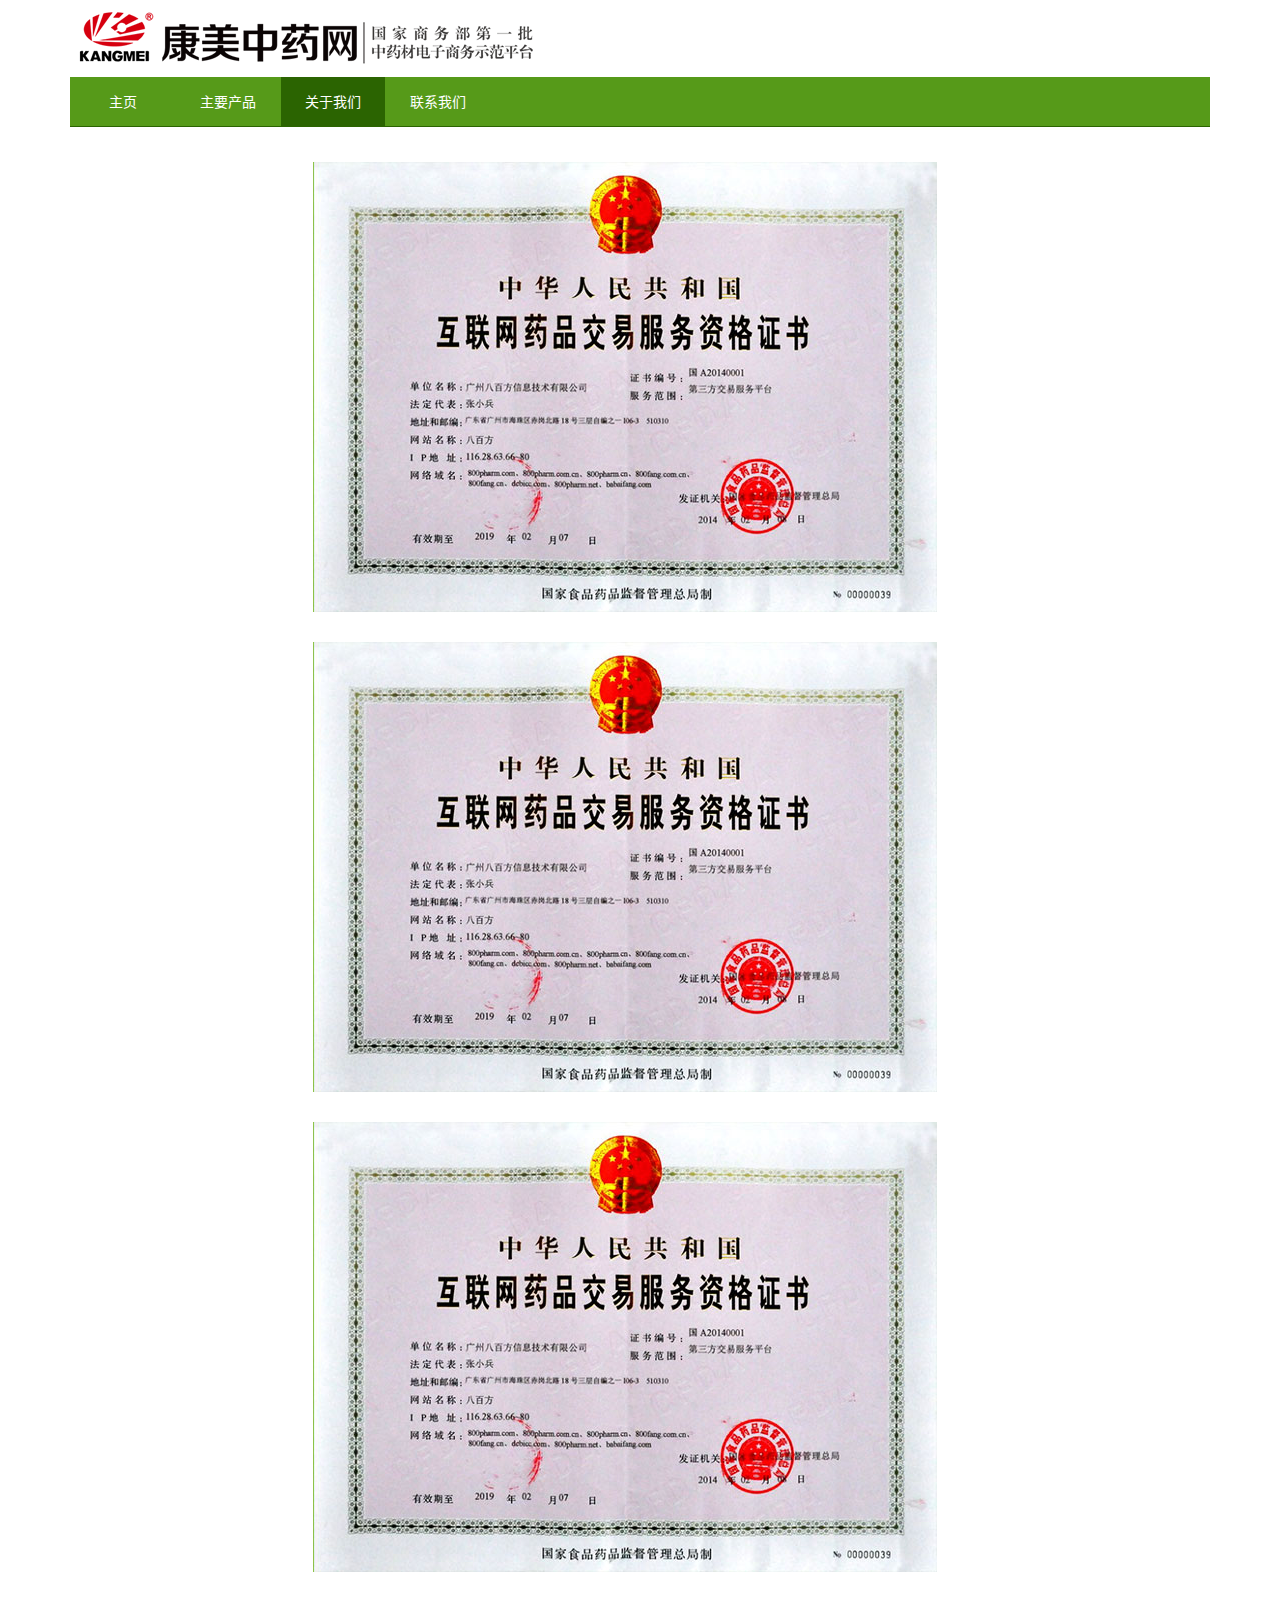
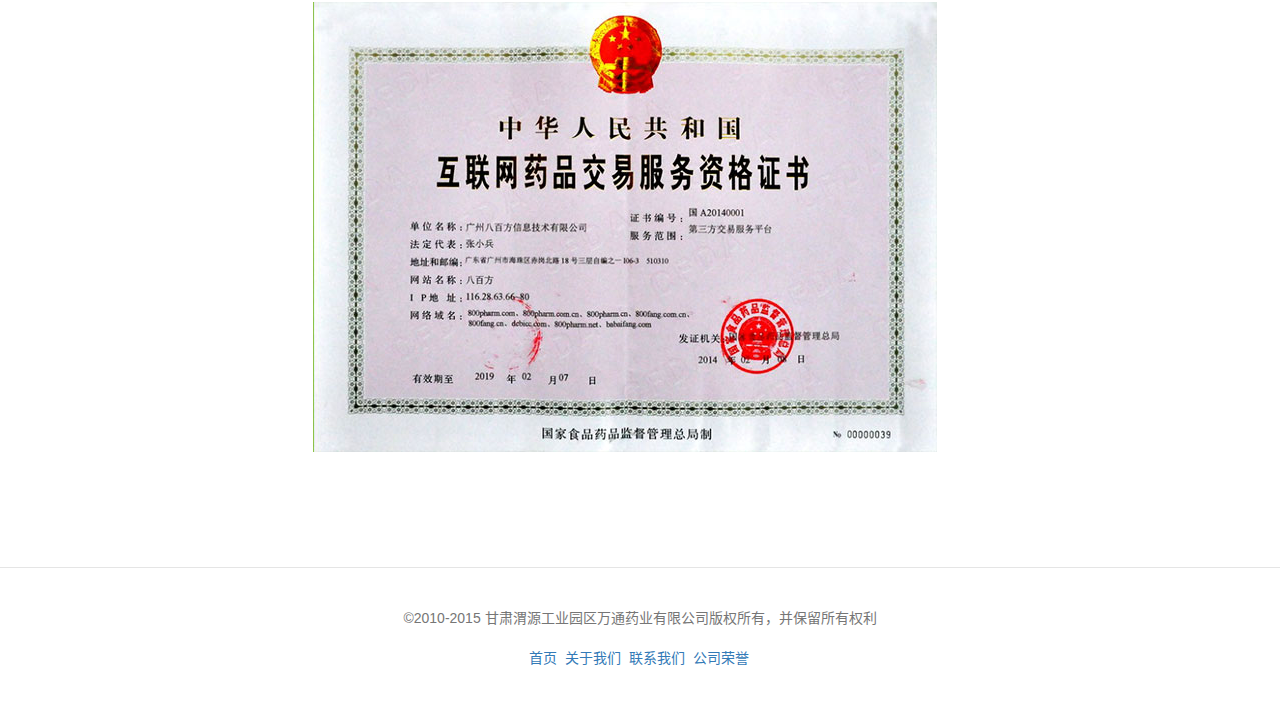
==== aboutus.html @ 331d47af "add other htmls" ====
<!DOCTYPE html>
<html lang="zh-CN">

<head>

    <meta charset="utf-8">
    <meta http-equiv="X-UA-Compatible" content="IE=edge">
    <meta name="viewport" content="width=device-width, initial-scale=1">
    <!-- 上述3个meta标签*必须*放在最前面，任何其他内容都*必须*跟随其后！ -->
    <title>关于我们</title>

    <!-- css import -->
    <link href="bootstrap/css/bootstrap.css" rel="stylesheet">
    <link href="res/css/man.css" rel="stylesheet" type="text/css">
    <link href="res/css/patch.css" rel="stylesheet">
    <link href="res/css/docs.min.css" rel="stylesheet">
    <link href="res/css/about.css" rel="stylesheet">

    <!--js import -->
    <script src="bootstrap/js/jquery.js"></script>
    <script src="bootstrap/js/bootstrap.js"></script>
    <script src="res/js/momovent.js"></script>
</head>


<body>


<div class="container">
    <img src="res/img/logo.png" />
</div>

<div class="navbar-wrapper">
    <div class="container">

        <nav class="navbar navbar-inverse navbar-static-top">
            <div  class="container">

                <div id="navbar" class="navbar-collapse collapse">
                    <ul class="nav navbar-nav">
                        <li ><a href="#" dasta-idx = '0'>主页</a></li>
                        <li ><a href="#" dasta-idx = '1'>主要产品</a></li>
                        <li class="active"><a href="#" dasta-idx = '2'>关于我们</a></li>
                        <li ><a href="#" dasta-idx = '3'>联系我们</a></li>

                    </ul>
                </div>
            </div>
        </nav>

    </div>
</div>


<div class="container">

    <div class = "imagecenter">
    <img src="res/img/aboutus.jpg" alt = "互联网药品交易服务资格证书">
    </div>
    
    
    <div class = "imagecenter">
    <img src="res/img/aboutus.jpg" alt = "互联网药品交易服务资格证书">
    </div>
    
    
    <div class = "imagecenter">
    <img src="res/img/aboutus.jpg" alt = "互联网药品交易服务资格证书">
    </div>
    
    
    <div class = "imagecenter">
    <img src="res/img/aboutus.jpg" alt = "互联网药品交易服务资格证书">
    </div>

</div>






<footer class="bs-docs-footer" role="contentinfo">
    <div class="container">
        <p>©2010-2015 甘肃渭源工业园区万通药业有限公司版权所有，并保留所有权利</p>

        <ul class="bs-docs-footer-links text-muted">
            <!--<li>MoMo medicine</li>-->
            <li>
                <a href="http://localhost:8080/medic/index.html">首页</a>
            </li>
            <li>
                <a href="http://localhost:8080/medic/aboutus.html">关于我们</a>
            </li>
            <li>
                <a href="http://localhost:8080/medic/contactus.html">联系我们</a>
            </li>
            <li>
                <a href="#">公司荣誉</a>
            </li>
        </ul>

    </div>
</footer>

</body>
</html>
---- res/css/man.css ----
.navbar-inverse
{
    background-color: #569A19;
    color:red;
}
li
{
    text-align: center;
}

.navbar
{
    height: 50px;
}

.navbar.navbar-inverse.navbar-static-top
{
    border-bottom-color: #2B6401;
}

/*公司名称css*/
.navbar-header
{
    width:10%;
    height: 50px;
}
.navbar-header h4
{
    text-align: center;
    margin:0px;
    padding-top: 15px;
    padding-bottom: 15px;
    height:100%;
    color: #FFF;
}

.nav.navbar-nav
{
    width:90%;
}

.nav.navbar-nav li
{
    width:10%;
    margin-left: 1px;
}



.navbar-inverse .navbar-nav > li > a
{
    color:#FFF;
}
nav > .active > a, .navbar-inverse .navbar-nav > .active > a:hover, .navbar-inverse .navbar-nav > .active > a:focus
{
    color: #FFF;
}

.nav.navbar-nav li.active > a
{
    color: #FFF;
    background-color: #2B6401;
}

/*navigation item state when 1: hover   2:hover and active*/
.nav.navbar-nav li > a:hover,.nav.navbar-nav li.active > a:hover
{
    color: #FFF;
    background-color: #2B6401;
}

/*a by visited   active */
.nav.navbar-nav li.active > a:visited
{
    color: #FFF;
    background-color: #2B6401;
}
/*a by visited but not active */
.nav.navbar-nav li > a:visited
{
    color: #FFF;
}

.navbar.navbar-inverse div
{
    padding-left: 0px;
}



.thumbnails
{
    margin-left: 0px;
    margin-top: 20px;
    list-style: none;
    padding: 0px;
    width: 100%;
    text-align:center;
}
.thumbnails > li
{
    float: left;
}

[class*="perc5"]
{
    display: block;
    min-height:30px;
    margin-left: 1%;
}

.perc5  p
{
    color: red;
    
}

[class*="perc5"]:first-child
{
    margin-left: 0px;
}
/*product div css*/
.btn-click
{
    border-color: transparent;
    cursor: pointer;
    /*color: #000000;*/
}

.thumbnail.btn-click:hover
{
    background-color: #e7e7e7;
}

.perc5
{
    width: 19.2%;
}



.thumbnail
{
    display: block;
    padding: 4px;
    border: 1px solid #ddd;
    line-height:20px;
    border-radius:4px;
    box-shadow:0 1px 3px rgba(0, 0, 0, 0.055);
}
---- res/css/patch.css ----
body {
  font-family: "Helvetica Neue", Helvetica, Microsoft Yahei, Hiragino Sans GB, WenQuanYi Micro Hei, sans-serif;
}

.bs-example:after {
	content: "å®žä¾‹ï¼š" !important;
}

.bs-docs-section > p, .bs-docs-section > ul, 
.bs-docs-section > ol, .bs-callout > p, 
.bs-callout > ol, .bs-callout > ul {
	font-size: 16px;
	line-height: 1.75;
	margin-bottom: 1em;
}

.bs-callout *:last-child {
	margin-bottom: 0;
}
---- res/css/docs.min.css ----
.hll{background-color:#ffc}.c{color:#999}.err{color:#A00;background-color:#FAA}.k{color:#069}.o{color:#555}.cm{color:#999}.cp{color:#099}.c1{color:#999}.cs{color:#999}.gd{background-color:#FCC;border:1px solid #C00}.ge{font-style:italic}.gr{color:red}.gh{color:#030}.gi{background-color:#CFC;border:1px solid #0C0}.go{color:#AAA}.gp{color:#009}.gu{color:#030}.gt{color:#9C6}.kc{color:#069}.kd{color:#069}.kn{color:#069}.kp{color:#069}.kr{color:#069}.kt{color:#078}.m{color:#F60}.s{color:#d44950}.na{color:#4f9fcf}.nb{color:#366}.nc{color:#0A8}.no{color:#360}.nd{color:#99F}.ni{color:#999}.ne{color:#C00}.nf{color:#C0F}.nl{color:#99F}.nn{color:#0CF}.nt{color:#2f6f9f}.nv{color:#033}.ow{color:#000}.w{color:#bbb}.mf{color:#F60}.mh{color:#F60}.mi{color:#F60}.mo{color:#F60}.sb{color:#C30}.sc{color:#C30}.sd{color:#C30;font-style:italic}.s2{color:#C30}.se{color:#C30}.sh{color:#C30}.si{color:#A00}.sx{color:#C30}.sr{color:#3AA}.s1{color:#C30}.ss{color:#FC3}.bp{color:#366}.vc{color:#033}.vg{color:#033}.vi{color:#033}.il{color:#F60}.css .nt+.nt,.css .o,.css .o+.nt{color:#999}/*!
 * Bootstrap Docs (http://getbootstrap.com)
 * Copyright 2011-2015 Twitter, Inc.
 * Licensed under the Creative Commons Attribution 3.0 Unported License. For
 * details, see https://creativecommons.org/licenses/by/3.0/.
 */body{position:relative}.table code{font-size:13px;font-weight:400}h2 code,h3 code,h4 code{background-color:inherit}.btn-outline{color:#563d7c;background-color:transparent;border-color:#563d7c}.btn-outline:active,.btn-outline:focus,.btn-outline:hover{color:#fff;background-color:#563d7c;border-color:#563d7c}.btn-outline-inverse{color:#fff;background-color:transparent;border-color:#cdbfe3}.btn-outline-inverse:active,.btn-outline-inverse:focus,.btn-outline-inverse:hover{color:#563d7c;text-shadow:none;background-color:#fff;border-color:#fff}.bs-docs-booticon{display:block;font-weight:500;color:#fff;text-align:center;cursor:default;background-color:#563d7c;border-radius:15%}.bs-docs-booticon-sm{width:30px;height:30px;font-size:20px;line-height:28px}.bs-docs-booticon-lg{width:144px;height:144px;font-size:108px;line-height:140px}.bs-docs-booticon-inverse{color:#563d7c;background-color:#fff}.bs-docs-booticon-outline{background-color:transparent;border:1px solid #cdbfe3}#skippy{display:block;padding:1em;color:#fff;background-color:#6f5499;outline:0}#skippy .skiplink-text{padding:.5em;outline:1px dotted}#content:focus{outline:0}.bs-docs-nav{margin-bottom:0;background-color:#fff;border-bottom:0}.bs-home-nav .bs-nav-b{display:none}.bs-docs-nav .navbar-brand,.bs-docs-nav .navbar-nav>li>a{font-weight:500;color:#563d7c}.bs-docs-nav .navbar-nav>.active>a,.bs-docs-nav .navbar-nav>.active>a:hover,.bs-docs-nav .navbar-nav>li>a:hover{color:#463265;background-color:#f9f9f9}.bs-docs-nav .navbar-toggle .icon-bar{background-color:#563d7c}.bs-docs-nav .navbar-header .navbar-toggle{border-color:#fff}.bs-docs-nav .navbar-header .navbar-toggle:focus,.bs-docs-nav .navbar-header .navbar-toggle:hover{background-color:#f9f9f9;border-color:#f9f9f9}.bs-docs-footer{padding-top:40px;padding-bottom:40px;margin-top:100px;color:#767676;text-align:center;border-top:1px solid #e5e5e5}.bs-docs-footer-links{padding-left:0;margin-top:20px}.bs-docs-footer-links li{display:inline;padding:0 2px}.bs-docs-footer-links li:first-child{padding-left:0}@media (min-width:768px){.bs-docs-footer p{margin-bottom:0}}.bs-docs-social{margin-bottom:20px;text-align:center}.bs-docs-social-buttons{display:inline-block;padding-left:0;margin-bottom:0;list-style:none}.bs-docs-social-buttons li{display:inline-block;padding:5px 8px;line-height:1}.bs-docs-social-buttons .twitter-follow-button{width:225px!important}.bs-docs-social-buttons .twitter-share-button{width:98px!important}.github-btn{overflow:hidden;border:0}.bs-docs-header,.bs-docs-masthead{position:relative;padding:30px 0;color:#cdbfe3;text-align:center;text-shadow:0 1px 0 rgba(0,0,0,.1);background-color:#6f5499;background-image:-webkit-gradient(linear,left top,left bottom,from(#563d7c),to(#6f5499));background-image:-webkit-linear-gradient(top,#563d7c 0,#6f5499 100%);background-image:-o-linear-gradient(top,#563d7c 0,#6f5499 100%);background-image:linear-gradient(to bottom,#563d7c 0,#6f5499 100%);filter:progid:DXImageTransform.Microsoft.gradient(startColorstr='#563d7c', endColorstr='#6F5499', GradientType=0);background-repeat:repeat-x}.bs-docs-masthead .bs-docs-booticon{margin:0 auto 30px}.bs-docs-masthead h1{font-weight:300;line-height:1;color:#fff}.bs-docs-masthead .lead{margin:0 auto 30px;font-size:20px;color:#fff}.bs-docs-masthead .version{margin-top:-15px;margin-bottom:30px;color:#9783b9}.bs-docs-masthead .btn{width:100%;padding:15px 30px;font-size:20px}@media (min-width:480px){.bs-docs-masthead .btn{width:auto}}@media (min-width:768px){.bs-docs-masthead{padding:80px 0}.bs-docs-masthead h1{font-size:60px}.bs-docs-masthead .lead{font-size:24px}}@media (min-width:992px){.bs-docs-masthead .lead{width:80%;font-size:30px}}.bs-docs-header{margin-bottom:40px;font-size:20px}.bs-docs-header h1{margin-top:0;color:#fff}.bs-docs-header p{margin-bottom:0;font-weight:300;line-height:1.4}.bs-docs-header .container{position:relative}@media (min-width:768px){.bs-docs-header{padding-top:60px;padding-bottom:60px;font-size:24px;text-align:left}.bs-docs-header h1{font-size:60px;line-height:1}}@media (min-width:992px){.bs-docs-header h1,.bs-docs-header p{margin-right:380px}}.carbonad{width:auto!important;height:auto!important;padding:20px!important;margin:30px -15px -31px!important;overflow:hidden;font-size:13px!important;line-height:16px!important;text-align:left;background:0 0!important;border:solid #866ab3!important;border-width:1px 0!important}.carbonad-img{margin:0!important}.carbonad-tag,.carbonad-text{display:block!important;float:none!important;width:auto!important;height:auto!important;margin-left:145px!important;font-family:"Helvetica Neue",Helvetica,Arial,sans-serif!important}.carbonad-text{padding-top:0!important}.carbonad-tag{color:inherit!important;text-align:left!important}.carbonad-tag a,.carbonad-text a{color:#fff!important}.carbonad #azcarbon>img{display:none}@media (min-width:480px){.carbonad{width:330px!important;margin:20px auto!important;border-width:1px!important;border-radius:4px}.bs-docs-masthead .carbonad{margin:50px auto 0!important}}@media (min-width:768px){.carbonad{margin-right:0!important;margin-left:0!important}}@media (min-width:992px){.carbonad{position:absolute;top:0;right:15px;width:330px!important;padding:15px!important;margin:0!important}.bs-docs-masthead .carbonad{position:static}}.bs-docs-featurette{padding-top:40px;padding-bottom:40px;font-size:16px;line-height:1.5;color:#555;text-align:center;background-color:#fff;border-bottom:1px solid #e5e5e5}.bs-docs-featurette+.bs-docs-footer{margin-top:0;border-top:0}.bs-docs-featurette-title{margin-bottom:5px;font-size:30px;font-weight:400;color:#333}.half-rule{width:100px;margin:40px auto}.bs-docs-featurette h3{margin-bottom:5px;font-weight:400;color:#333}.bs-docs-featurette-img{display:block;margin-bottom:20px;color:#333}.bs-docs-featurette-img:hover{color:#337ab7;text-decoration:none}.bs-docs-featurette-img img{display:block;margin-bottom:15px}@media (min-width:480px){.bs-docs-featurette .img-responsive{margin-top:30px}}@media (min-width:768px){.bs-docs-featurette{padding-top:100px;padding-bottom:100px}.bs-docs-featurette-title{font-size:40px}.bs-docs-featurette .lead{max-width:80%;margin-right:auto;margin-left:auto}.bs-docs-featurette .img-responsive{margin-top:0}}.bs-docs-featured-sites{margin-right:-1px;margin-left:-1px}.bs-docs-featured-sites .col-xs-6{padding:1px}.bs-docs-featured-sites .img-responsive{margin-top:0}@media (min-width:768px){.bs-docs-featured-sites .col-sm-3:first-child img{border-top-left-radius:4px;border-bottom-left-radius:4px}.bs-docs-featured-sites .col-sm-3:last-child img{border-top-right-radius:4px;border-bottom-right-radius:4px}}.bs-examples .thumbnail{margin-bottom:10px}.bs-examples h4{margin-bottom:5px}.bs-examples p{margin-bottom:20px}@media (max-width:480px){.bs-examples{margin-right:-10px;margin-left:-10px}.bs-examples>[class^=col-]{padding-right:10px;padding-left:10px}}.bs-docs-sidebar.affix{position:static}@media (min-width:768px){.bs-docs-sidebar{padding-left:20px}}.bs-docs-sidenav{margin-top:20px;margin-bottom:20px}.bs-docs-sidebar .nav>li>a{display:block;padding:4px 20px;font-size:13px;font-weight:500;color:#767676}.bs-docs-sidebar .nav>li>a:focus,.bs-docs-sidebar .nav>li>a:hover{padding-left:19px;color:#563d7c;text-decoration:none;background-color:transparent;border-left:1px solid #563d7c}.bs-docs-sidebar .nav>.active:focus>a,.bs-docs-sidebar .nav>.active:hover>a,.bs-docs-sidebar .nav>.active>a{padding-left:18px;font-weight:700;color:#563d7c;background-color:transparent;border-left:2px solid #563d7c}.bs-docs-sidebar .nav .nav{display:none;padding-bottom:10px}.bs-docs-sidebar .nav .nav>li>a{padding-top:1px;padding-bottom:1px;padding-left:30px;font-size:12px;font-weight:400}.bs-docs-sidebar .nav .nav>li>a:focus,.bs-docs-sidebar .nav .nav>li>a:hover{padding-left:29px}.bs-docs-sidebar .nav .nav>.active:focus>a,.bs-docs-sidebar .nav .nav>.active:hover>a,.bs-docs-sidebar .nav .nav>.active>a{padding-left:28px;font-weight:500}.back-to-top,.bs-docs-theme-toggle{display:none;padding:4px 10px;margin-top:10px;margin-left:10px;font-size:12px;font-weight:500;color:#999}.back-to-top:hover,.bs-docs-theme-toggle:hover{color:#563d7c;text-decoration:none}.bs-docs-theme-toggle{margin-top:0}@media (min-width:768px){.back-to-top,.bs-docs-theme-toggle{display:block}}@media (min-width:992px){.bs-docs-sidebar .nav>.active>ul{display:block}.bs-docs-sidebar.affix,.bs-docs-sidebar.affix-bottom{width:213px}.bs-docs-sidebar.affix{position:fixed;top:20px}.bs-docs-sidebar.affix-bottom{position:absolute}.bs-docs-sidebar.affix .bs-docs-sidenav,.bs-docs-sidebar.affix-bottom .bs-docs-sidenav{margin-top:0;margin-bottom:0}}@media (min-width:1200px){.bs-docs-sidebar.affix,.bs-docs-sidebar.affix-bottom{width:263px}}.bs-docs-section{margin-bottom:60px}.bs-docs-section:last-child{margin-bottom:0}h1[id]{padding-top:20px;margin-top:0}.bs-callout{padding:20px;margin:20px 0;border:1px solid #eee;border-left-width:5px;border-radius:3px}.bs-callout h4{margin-top:0;margin-bottom:5px}.bs-callout p:last-child{margin-bottom:0}.bs-callout code{border-radius:3px}.bs-callout+.bs-callout{margin-top:-5px}.bs-callout-danger{border-left-color:#ce4844}.bs-callout-danger h4{color:#ce4844}.bs-callout-warning{border-left-color:#aa6708}.bs-callout-warning h4{color:#aa6708}.bs-callout-info{border-left-color:#1b809e}.bs-callout-info h4{color:#1b809e}.color-swatches{margin:0 -5px;overflow:hidden}.color-swatch{float:left;width:60px;height:60px;margin:0 5px;border-radius:3px}@media (min-width:768px){.color-swatch{width:100px;height:100px}}.color-swatches .gray-darker{background-color:#222}.color-swatches .gray-dark{background-color:#333}.color-swatches .gray{background-color:#555}.color-swatches .gray-light{background-color:#999}.color-swatches .gray-lighter{background-color:#eee}.color-swatches .brand-primary{background-color:#337ab7}.color-swatches .brand-success{background-color:#5cb85c}.color-swatches .brand-warning{background-color:#f0ad4e}.color-swatches .brand-danger{background-color:#d9534f}.color-swatches .brand-info{background-color:#5bc0de}.color-swatches .bs-purple{background-color:#563d7c}.color-swatches .bs-purple-light{background-color:#c7bfd3}.color-swatches .bs-purple-lighter{background-color:#e5e1ea}.color-swatches .bs-gray{background-color:#f9f9f9}.bs-team .team-member{line-height:32px;color:#555}.bs-team .team-member:hover{color:#333;text-decoration:none}.bs-team .github-btn{float:right;width:180px;height:20px;margin-top:6px}.bs-team img{float:left;width:32px;margin-right:10px;border-radius:4px}.bs-docs-browser-bugs td p{margin-bottom:0}.bs-docs-browser-bugs th:first-child{width:18%}.show-grid{margin-bottom:15px}.show-grid [class^=col-]{padding-top:10px;padding-bottom:10px;background-color:#eee;background-color:rgba(86,61,124,.15);border:1px solid #ddd;border:1px solid rgba(86,61,124,.2)}.bs-example{position:relative;padding:45px 15px 15px;margin:0 -15px 15px;border-color:#e5e5e5 #eee #eee;border-style:solid;border-width:1px 0;-webkit-box-shadow:inset 0 3px 6px rgba(0,0,0,.05);box-shadow:inset 0 3px 6px rgba(0,0,0,.05)}.bs-example:after{position:absolute;top:15px;left:15px;font-size:12px;font-weight:700;color:#959595;text-transform:uppercase;letter-spacing:1px;content:"Example"}.bs-example-padded-bottom{padding-bottom:24px}.bs-example+.highlight,.bs-example+.zero-clipboard+.highlight{margin:-15px -15px 15px;border-width:0 0 1px;border-radius:0}@media (min-width:768px){.bs-example{margin-right:0;margin-left:0;background-color:#fff;border-color:#ddd;border-width:1px;border-radius:4px 4px 0 0;-webkit-box-shadow:none;box-shadow:none}.bs-example+.highlight,.bs-example+.zero-clipboard+.highlight{margin-top:-16px;margin-right:0;margin-left:0;border-width:1px;border-bottom-right-radius:4px;border-bottom-left-radius:4px}.bs-example-standalone{border-radius:4px}}.bs-example .container{width:auto}.bs-example>.alert:last-child,.bs-example>.form-control:last-child,.bs-example>.jumbotron:last-child,.bs-example>.list-group:last-child,.bs-example>.navbar:last-child,.bs-example>.panel:last-child,.bs-example>.progress:last-child,.bs-example>.table-responsive:last-child>.table,.bs-example>.table:last-child,.bs-example>.well:last-child,.bs-example>blockquote:last-child,.bs-example>ol:last-child,.bs-example>p:last-child,.bs-example>ul:last-child{margin-bottom:0}.bs-example>p>.close{float:none}.bs-example-type .table .type-info{color:#767676;vertical-align:middle}.bs-example-type .table td{padding:15px 0;border-color:#eee}.bs-example-type .table tr:first-child td{border-top:0}.bs-example-type h1,.bs-example-type h2,.bs-example-type h3,.bs-example-type h4,.bs-example-type h5,.bs-example-type h6{margin:0}.bs-example-bg-classes p{padding:15px}.bs-example>.img-circle,.bs-example>.img-rounded,.bs-example>.img-thumbnail{margin:5px}.bs-example>.table-responsive>.table{background-color:#fff}.bs-example>.btn,.bs-example>.btn-group{margin-top:5px;margin-bottom:5px}.bs-example>.btn-toolbar+.btn-toolbar{margin-top:10px}.bs-example-control-sizing input[type=text]+input[type=text],.bs-example-control-sizing select{margin-top:10px}.bs-example-form .input-group{margin-bottom:10px}.bs-example>textarea.form-control{resize:vertical}.bs-example>.list-group{max-width:400px}.bs-example .navbar:last-child{margin-bottom:0}.bs-navbar-bottom-example,.bs-navbar-top-example{z-index:1;padding:0;overflow:hidden}.bs-navbar-bottom-example .navbar-header,.bs-navbar-top-example .navbar-header{margin-left:0}.bs-navbar-bottom-example .navbar-fixed-bottom,.bs-navbar-top-example .navbar-fixed-top{position:relative;margin-right:0;margin-left:0}.bs-navbar-top-example{padding-bottom:45px}.bs-navbar-top-example:after{top:auto;bottom:15px}.bs-navbar-top-example .navbar-fixed-top{top:-1px}.bs-navbar-bottom-example{padding-top:45px}.bs-navbar-bottom-example .navbar-fixed-bottom{bottom:-1px}.bs-navbar-bottom-example .navbar{margin-bottom:0}@media (min-width:768px){.bs-navbar-bottom-example .navbar-fixed-bottom,.bs-navbar-top-example .navbar-fixed-top{position:absolute}}.bs-example .pagination{margin-top:10px;margin-bottom:10px}.bs-example>.pager{margin-top:0}.bs-example-modal{background-color:#f5f5f5}.bs-example-modal .modal{position:relative;top:auto;right:auto;bottom:auto;left:auto;z-index:1;display:block}.bs-example-modal .modal-dialog{left:auto;margin-right:auto;margin-left:auto}.bs-example>.dropdown>.dropdown-toggle{float:left}.bs-example>.dropdown>.dropdown-menu{position:static;display:block;margin-bottom:5px;clear:left}.bs-example-tabs .nav-tabs{margin-bottom:15px}.bs-example-tooltips{text-align:center}.bs-example-tooltips>.btn{margin-top:5px;margin-bottom:5px}.bs-example-tooltip .tooltip{position:relative;display:inline-block;margin:10px 20px;opacity:1}.bs-example-popover{padding-bottom:24px;background-color:#f9f9f9}.bs-example-popover .popover{position:relative;display:block;float:left;width:260px;margin:20px}.scrollspy-example{position:relative;height:200px;margin-top:10px;overflow:auto}.bs-example>.nav-pills-stacked-example{max-width:300px}#collapseExample .well{margin-bottom:0}.bs-events-table>tbody>tr>td:first-child,.bs-events-table>thead>tr>th:first-child{white-space:nowrap}.bs-events-table>thead>tr>th:first-child{width:150px}.js-options-table>thead>tr>th:nth-child(1),.js-options-table>thead>tr>th:nth-child(2){width:100px}.js-options-table>thead>tr>th:nth-child(3){width:50px}.highlight{padding:9px 14px;margin-bottom:14px;background-color:#f7f7f9;border:1px solid #e1e1e8;border-radius:4px}.highlight pre{padding:0;margin-top:0;margin-bottom:0;word-break:normal;white-space:nowrap;background-color:transparent;border:0}.highlight pre code{font-size:inherit;color:#333}.highlight pre code:first-child{display:inline-block;padding-right:45px}.table-responsive .highlight pre{white-space:normal}.bs-table th small,.responsive-utilities th small{display:block;font-weight:400;color:#999}.responsive-utilities tbody th{font-weight:400}.responsive-utilities td{text-align:center}.responsive-utilities td.is-visible{color:#468847;background-color:#dff0d8!important}.responsive-utilities td.is-hidden{color:#ccc;background-color:#f9f9f9!important}.responsive-utilities-test{margin-top:5px}.responsive-utilities-test .col-xs-6{margin-bottom:10px}.responsive-utilities-test span{display:block;padding:15px 10px;font-size:14px;font-weight:700;line-height:1.1;text-align:center;border-radius:4px}.hidden-on .col-xs-6 .hidden-lg,.hidden-on .col-xs-6 .hidden-md,.hidden-on .col-xs-6 .hidden-sm,.hidden-on .col-xs-6 .hidden-xs,.visible-on .col-xs-6 .hidden-lg,.visible-on .col-xs-6 .hidden-md,.visible-on .col-xs-6 .hidden-sm,.visible-on .col-xs-6 .hidden-xs{color:#999;border:1px solid #ddd}.hidden-on .col-xs-6 .visible-lg-block,.hidden-on .col-xs-6 .visible-md-block,.hidden-on .col-xs-6 .visible-sm-block,.hidden-on .col-xs-6 .visible-xs-block,.visible-on .col-xs-6 .visible-lg-block,.visible-on .col-xs-6 .visible-md-block,.visible-on .col-xs-6 .visible-sm-block,.visible-on .col-xs-6 .visible-xs-block{color:#468847;background-color:#dff0d8;border:1px solid #d6e9c6}.bs-glyphicons{margin:0 -10px 20px;overflow:hidden}.bs-glyphicons-list{padding-left:0;list-style:none}.bs-glyphicons li{float:left;width:25%;height:115px;padding:10px;font-size:10px;line-height:1.4;text-align:center;background-color:#f9f9f9;border:1px solid #fff}.bs-glyphicons .glyphicon{margin-top:5px;margin-bottom:10px;font-size:24px}.bs-glyphicons .glyphicon-class{display:block;text-align:center;word-wrap:break-word}.bs-glyphicons li:hover{color:#fff;background-color:#563d7c}@media (min-width:768px){.bs-glyphicons{margin-right:0;margin-left:0}.bs-glyphicons li{width:12.5%;font-size:12px}}.bs-customizer .toggle{float:right;margin-top:25px}.bs-customizer label{margin-top:10px;font-weight:500;color:#555}.bs-customizer h2{padding-top:30px;margin-top:0;margin-bottom:5px}.bs-customizer h3{margin-bottom:0}.bs-customizer h4{margin-top:15px;margin-bottom:0}.bs-customizer .bs-callout h4{margin-top:0;margin-bottom:5px}.bs-customizer input[type=text]{font-family:Menlo,Monaco,Consolas,"Courier New",monospace;background-color:#fafafa}.bs-customizer .help-block{margin-bottom:5px;font-size:12px}#less-section label{font-weight:400}.bs-customize-download .btn-outline{padding:20px}.bs-customizer-alert{position:fixed;top:0;right:0;left:0;z-index:1030;padding:15px 0;color:#fff;background-color:#d9534f;border-bottom:1px solid #b94441;-webkit-box-shadow:inset 0 1px 0 rgba(255,255,255,.25);box-shadow:inset 0 1px 0 rgba(255,255,255,.25)}.bs-customizer-alert .close{margin-top:-4px;font-size:24px}.bs-customizer-alert p{margin-bottom:0}.bs-customizer-alert .glyphicon{margin-right:5px}.bs-customizer-alert pre{margin:10px 0 0;color:#fff;background-color:#a83c3a;border-color:#973634;-webkit-box-shadow:inset 0 2px 4px rgba(0,0,0,.05),0 1px 0 rgba(255,255,255,.1);box-shadow:inset 0 2px 4px rgba(0,0,0,.05),0 1px 0 rgba(255,255,255,.1)}.bs-dropzone{position:relative;padding:20px;margin-bottom:20px;color:#777;text-align:center;border:2px dashed #eee;border-radius:4px}.bs-dropzone .import-header{margin-bottom:5px}.bs-dropzone .glyphicon-download-alt{font-size:40px}.bs-dropzone hr{width:100px}.bs-dropzone .lead{margin-bottom:10px;font-weight:400;color:#333}#import-manual-trigger{cursor:pointer}.bs-dropzone p:last-child{margin-bottom:0}.bs-brand-logos{display:table;width:100%;margin-bottom:15px;overflow:hidden;color:#563d7c;background-color:#f9f9f9;border-radius:4px}.bs-brand-item{padding:60px 0;text-align:center}.bs-brand-item+.bs-brand-item{border-top:1px solid #fff}.bs-brand-logos .inverse{color:#fff;background-color:#563d7c}.bs-brand-item h1,.bs-brand-item h3{margin-top:0;margin-bottom:0}.bs-brand-item .bs-docs-booticon{margin-right:auto;margin-left:auto}.bs-brand-item .glyphicon{width:30px;height:30px;margin:10px auto -10px;line-height:30px;color:#fff;border-radius:50%}.bs-brand-item .glyphicon-ok{background-color:#5cb85c}.bs-brand-item .glyphicon-remove{background-color:#d9534f}@media (min-width:768px){.bs-brand-item{display:table-cell;width:1%}.bs-brand-item+.bs-brand-item{border-top:0;border-left:1px solid #fff}.bs-brand-item h1{font-size:60px}}.zero-clipboard{position:relative;display:none}.btn-clipboard{position:absolute;top:0;right:0;z-index:10;display:block;padding:5px 8px;font-size:12px;color:#767676;cursor:pointer;background-color:#fff;border:1px solid #e1e1e8;border-radius:0 4px 0 4px}.btn-clipboard-hover{color:#fff;background-color:#563d7c;border-color:#563d7c}@media (min-width:768px){.zero-clipboard{display:block}.bs-example+.zero-clipboard .btn-clipboard{top:-16px;border-top-right-radius:0}}.anchorjs-link{color:inherit}@media (max-width:480px){.anchorjs-link{display:none}}:hover>.anchorjs-link{opacity:.75;-webkit-transition:color .16s linear;-o-transition:color .16s linear;transition:color .16s linear}.anchorjs-link:focus,:hover>.anchorjs-link:hover{text-decoration:none;opacity:1}#focusedInput{border-color:#ccc;border-color:rgba(82,168,236,.8);outline:0;outline:thin dotted\9;-webkit-box-shadow:0 0 8px rgba(82,168,236,.6);box-shadow:0 0 8px rgba(82,168,236,.6)}
---- res/css/about.css ----
@CHARSET "UTF-8";
.imagecenter
{
	margin:auto;
	width:60%;
	padding:15px;
}
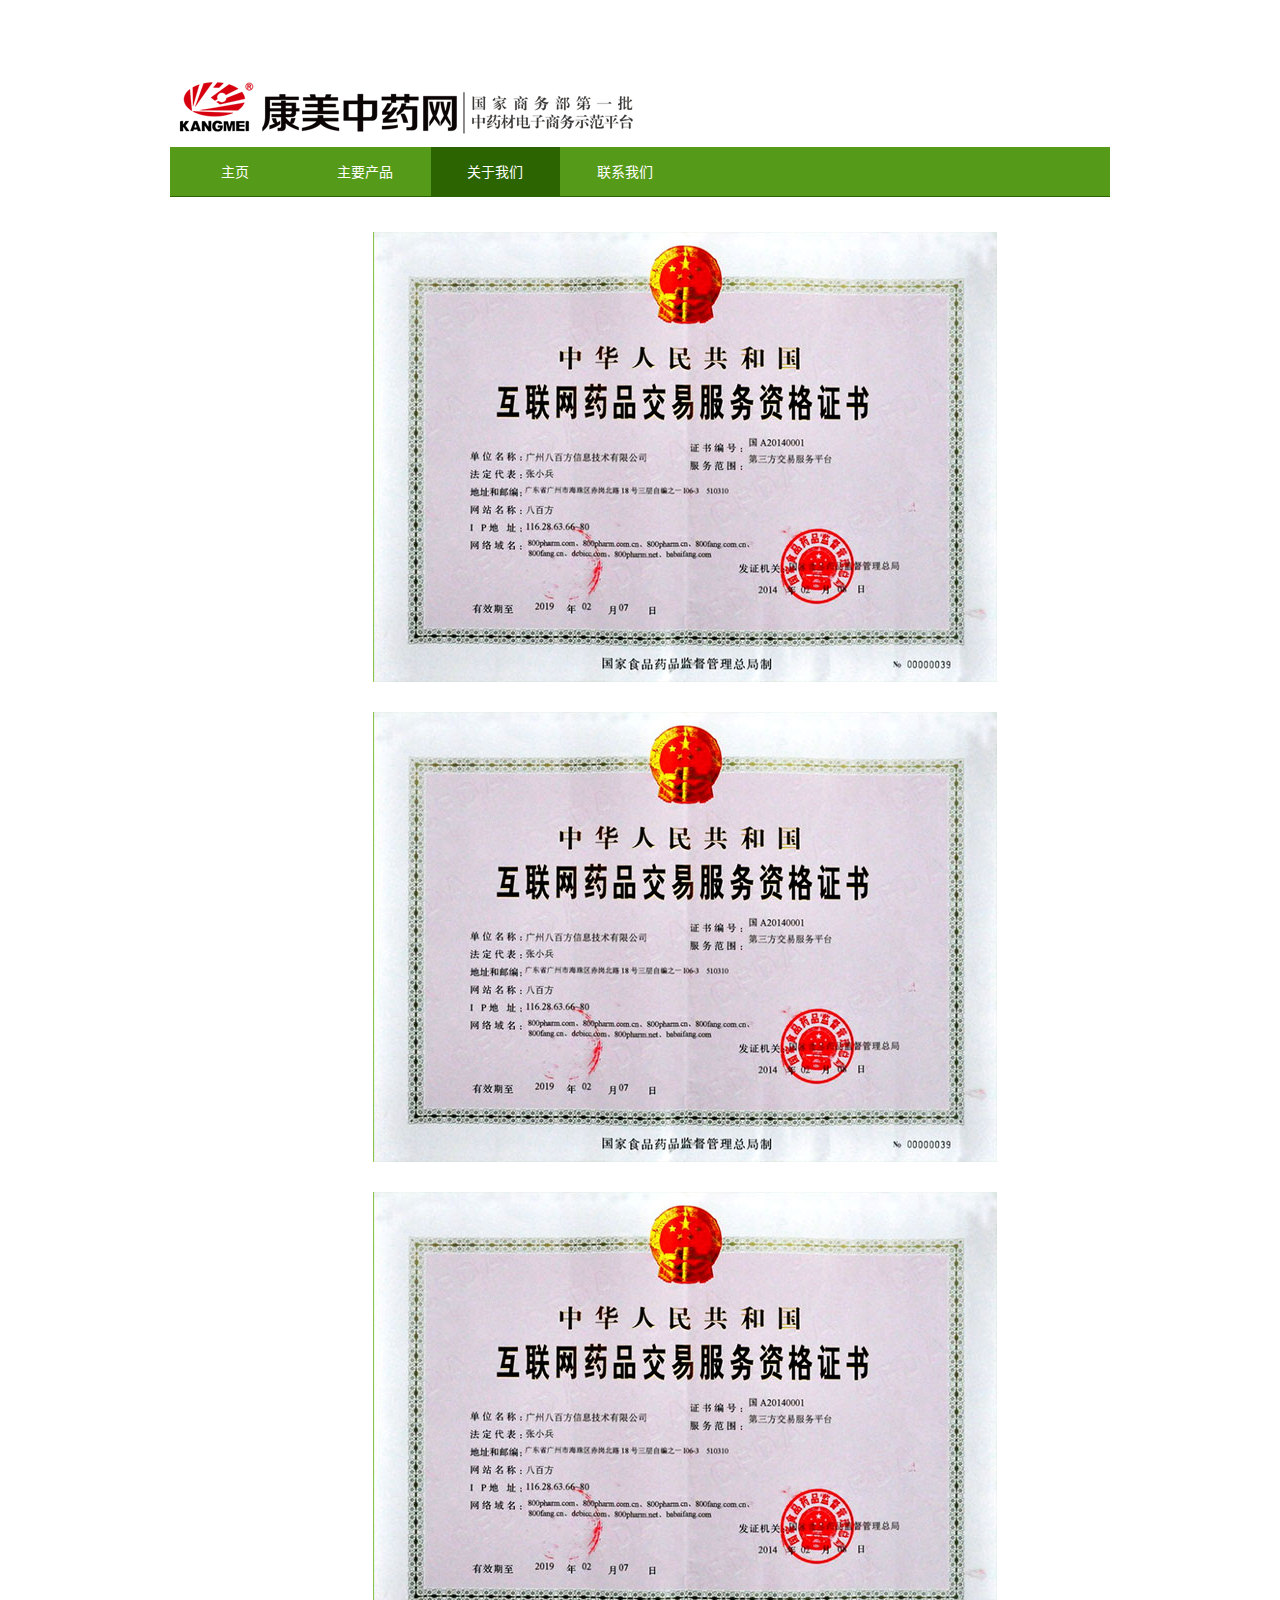
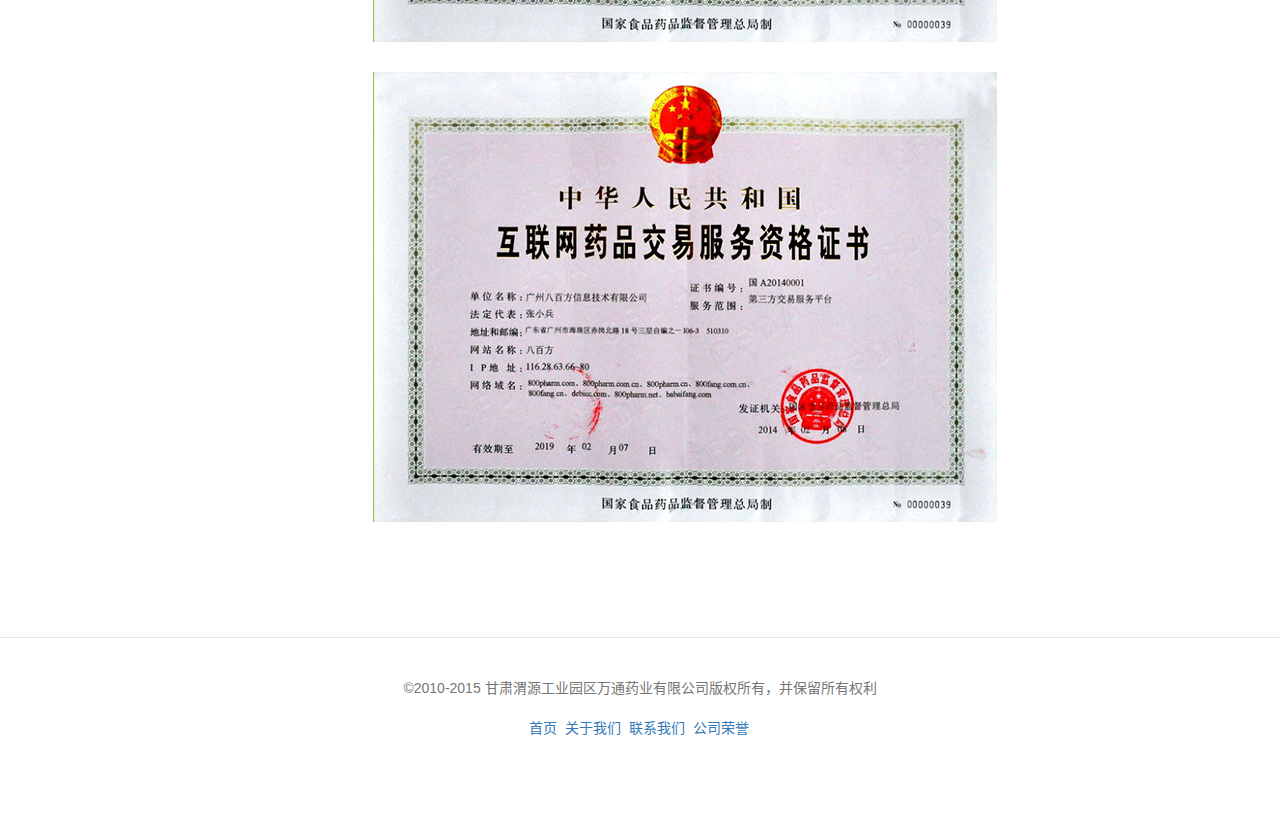
==== commit f3138a14: "add non-responsive.css" ====
--- a/aboutus.html
+++ b/aboutus.html
@@ -5,7 +5,7 @@
 
     <meta charset="utf-8">
     <meta http-equiv="X-UA-Compatible" content="IE=edge">
-    <meta name="viewport" content="width=device-width, initial-scale=1">
+    <!-- <meta name="viewport" content="width=device-width, initial-scale=1"> -->
     <!-- 上述3个meta标签*必须*放在最前面，任何其他内容都*必须*跟随其后！ -->
     <title>关于我们</title>
 
@@ -15,6 +15,7 @@
     <link href="res/css/patch.css" rel="stylesheet">
     <link href="res/css/docs.min.css" rel="stylesheet">
     <link href="res/css/about.css" rel="stylesheet">
+    <link href="res/css/non-responsive.css" rel="stylesheet" type="text/css">
 
     <!--js import -->
     <script src="bootstrap/js/jquery.js"></script>
@@ -57,18 +58,18 @@
     <div class = "imagecenter">
     <img src="res/img/aboutus.jpg" alt = "互联网药品交易服务资格证书">
     </div>
-    
-    
+
+
     <div class = "imagecenter">
     <img src="res/img/aboutus.jpg" alt = "互联网药品交易服务资格证书">
     </div>
-    
-    
+
+
     <div class = "imagecenter">
     <img src="res/img/aboutus.jpg" alt = "互联网药品交易服务资格证书">
     </div>
-    
-    
+
+
     <div class = "imagecenter">
     <img src="res/img/aboutus.jpg" alt = "互联网药品交易服务资格证书">
     </div>
@@ -104,4 +105,4 @@
 </footer>
 
 </body>
-</html>+</html>
--- a/res/css/man.css
+++ b/res/css/man.css
@@ -1,3 +1,4 @@
+
 .navbar-inverse
 {
     background-color: #569A19;
@@ -39,9 +40,11 @@
     width:90%;
 }
 
+/*导航栏 barbutton*/
 .nav.navbar-nav li
 {
-    width:10%;
+    width:15%;
+    height: 50px;
     margin-left: 1px;
 }
 
@@ -112,7 +115,7 @@
 .perc5  p
 {
     color: red;
-    
+
 }
 
 [class*="perc5"]:first-child
@@ -147,4 +150,4 @@
     line-height:20px;
     border-radius:4px;
     box-shadow:0 1px 3px rgba(0, 0, 0, 0.055);
-}+}
--- a/res/css/non-responsive.css
+++ b/res/css/non-responsive.css
@@ -0,0 +1,262 @@
+/* Template-specific stuff
+ *
+ * Customizations just for the template; these are not necessary for anything
+ * with disabling the responsiveness.
+ */
+
+/* Account for fixed navbar */
+body {
+  padding-top: 70px;
+  padding-bottom: 30px;
+}
+
+body,
+.navbar-fixed-top,
+.navbar-fixed-bottom {
+  min-width: 970px;
+}
+
+/* Don't let the lead text change font-size. */
+.lead {
+  font-size: 16px;
+}
+
+/* Finesse the page header spacing */
+.page-header {
+  margin-bottom: 30px;
+}
+.page-header .lead {
+  margin-bottom: 10px;
+}
+
+
+/* Non-responsive overrides
+ *
+ * Utilize the following CSS to disable the responsive-ness of the container,
+ * grid system, and navbar.
+ */
+
+/* Reset the container */
+.container {
+  width: 970px;
+  max-width: none !important;
+}
+
+/* Demonstrate the grids */
+.col-xs-4 {
+  padding-top: 15px;
+  padding-bottom: 15px;
+  background-color: #eee;
+  background-color: rgba(86,61,124,.15);
+  border: 1px solid #ddd;
+  border: 1px solid rgba(86,61,124,.2);
+}
+
+.container .navbar-header,
+.container .navbar-collapse {
+  margin-right: 0;
+  margin-left: 0;
+}
+
+/* Always float the navbar header */
+.navbar-header {
+  float: left;
+}
+
+/* Undo the collapsing navbar */
+.navbar-collapse {
+  display: block !important;
+  height: auto !important;
+  padding-bottom: 0;
+  overflow: visible !important;
+  visibility: visible !important;
+}
+
+.navbar-toggle {
+  display: none;
+}
+.navbar-collapse {
+  border-top: 0;
+}
+
+.navbar-brand {
+  margin-left: -15px;
+}
+
+/* Always apply the floated nav */
+.navbar-nav {
+  float: left;
+  margin: 0;
+}
+.navbar-nav > li {
+  float: left;
+}
+.navbar-nav > li > a {
+  padding: 15px;
+}
+
+/* Redeclare since we override the float above */
+.navbar-nav.navbar-right {
+  float: right;
+}
+
+/* Undo custom dropdowns */
+.navbar .navbar-nav .open .dropdown-menu {
+  position: absolute;
+  float: left;
+  background-color: #fff;
+  border: 1px solid #ccc;
+  border: 1px solid rgba(0, 0, 0, .15);
+  border-width: 0 1px 1px;
+  border-radius: 0 0 4px 4px;
+  -webkit-box-shadow: 0 6px 12px rgba(0, 0, 0, .175);
+          box-shadow: 0 6px 12px rgba(0, 0, 0, .175);
+}
+.navbar-default .navbar-nav .open .dropdown-menu > li > a {
+  color: #333;
+}
+.navbar .navbar-nav .open .dropdown-menu > li > a:hover,
+.navbar .navbar-nav .open .dropdown-menu > li > a:focus,
+.navbar .navbar-nav .open .dropdown-menu > .active > a,
+.navbar .navbar-nav .open .dropdown-menu > .active > a:hover,
+.navbar .navbar-nav .open .dropdown-menu > .active > a:focus {
+  color: #fff !important;
+  background-color: #428bca !important;
+}
+.navbar .navbar-nav .open .dropdown-menu > .disabled > a,
+.navbar .navbar-nav .open .dropdown-menu > .disabled > a:hover,
+.navbar .navbar-nav .open .dropdown-menu > .disabled > a:focus {
+  color: #999 !important;
+  background-color: transparent !important;
+}
+
+/* Undo form expansion */
+.navbar-form {
+  float: left;
+  width: auto;
+  padding-top: 0;
+  padding-bottom: 0;
+  margin-right: 0;
+  margin-left: 0;
+  border: 0;
+  -webkit-box-shadow: none;
+          box-shadow: none;
+}
+
+/* Copy-pasted from forms.less since we mixin the .form-inline styles. */
+.navbar-form .form-group {
+  display: inline-block;
+  margin-bottom: 0;
+  vertical-align: middle;
+}
+
+.navbar-form .form-control {
+  display: inline-block;
+  width: auto;
+  vertical-align: middle;
+}
+
+.navbar-form .form-control-static {
+  display: inline-block;
+}
+
+.navbar-form .input-group {
+  display: inline-table;
+  vertical-align: middle;
+}
+
+.navbar-form .input-group .input-group-addon,
+.navbar-form .input-group .input-group-btn,
+.navbar-form .input-group .form-control {
+  width: auto;
+}
+
+.navbar-form .input-group > .form-control {
+  width: 100%;
+}
+
+.navbar-form .control-label {
+  margin-bottom: 0;
+  vertical-align: middle;
+}
+
+.navbar-form .radio,
+.navbar-form .checkbox {
+  display: inline-block;
+  margin-top: 0;
+  margin-bottom: 0;
+  vertical-align: middle;
+}
+
+.navbar-form .radio label,
+.navbar-form .checkbox label {
+  padding-left: 0;
+}
+
+.navbar-form .radio input[type="radio"],
+.navbar-form .checkbox input[type="checkbox"] {
+  position: relative;
+  margin-left: 0;
+}
+
+.navbar-form .has-feedback .form-control-feedback {
+  top: 0;
+}
+
+/* Undo inline form compaction on small screens */
+.form-inline .form-group {
+  display: inline-block;
+  margin-bottom: 0;
+  vertical-align: middle;
+}
+
+.form-inline .form-control {
+  display: inline-block;
+  width: auto;
+  vertical-align: middle;
+}
+
+.form-inline .form-control-static {
+  display: inline-block;
+}
+
+.form-inline .input-group {
+  display: inline-table;
+  vertical-align: middle;
+}
+.form-inline .input-group .input-group-addon,
+.form-inline .input-group .input-group-btn,
+.form-inline .input-group .form-control {
+  width: auto;
+}
+
+.form-inline .input-group > .form-control {
+  width: 100%;
+}
+
+.form-inline .control-label {
+  margin-bottom: 0;
+  vertical-align: middle;
+}
+
+.form-inline .radio,
+.form-inline .checkbox {
+  display: inline-block;
+  margin-top: 0;
+  margin-bottom: 0;
+  vertical-align: middle;
+}
+.form-inline .radio label,
+.form-inline .checkbox label {
+  padding-left: 0;
+}
+
+.form-inline .radio input[type="radio"],
+.form-inline .checkbox input[type="checkbox"] {
+  position: relative;
+  margin-left: 0;
+}
+
+.form-inline .has-feedback .form-control-feedback {
+  top: 0;
+}
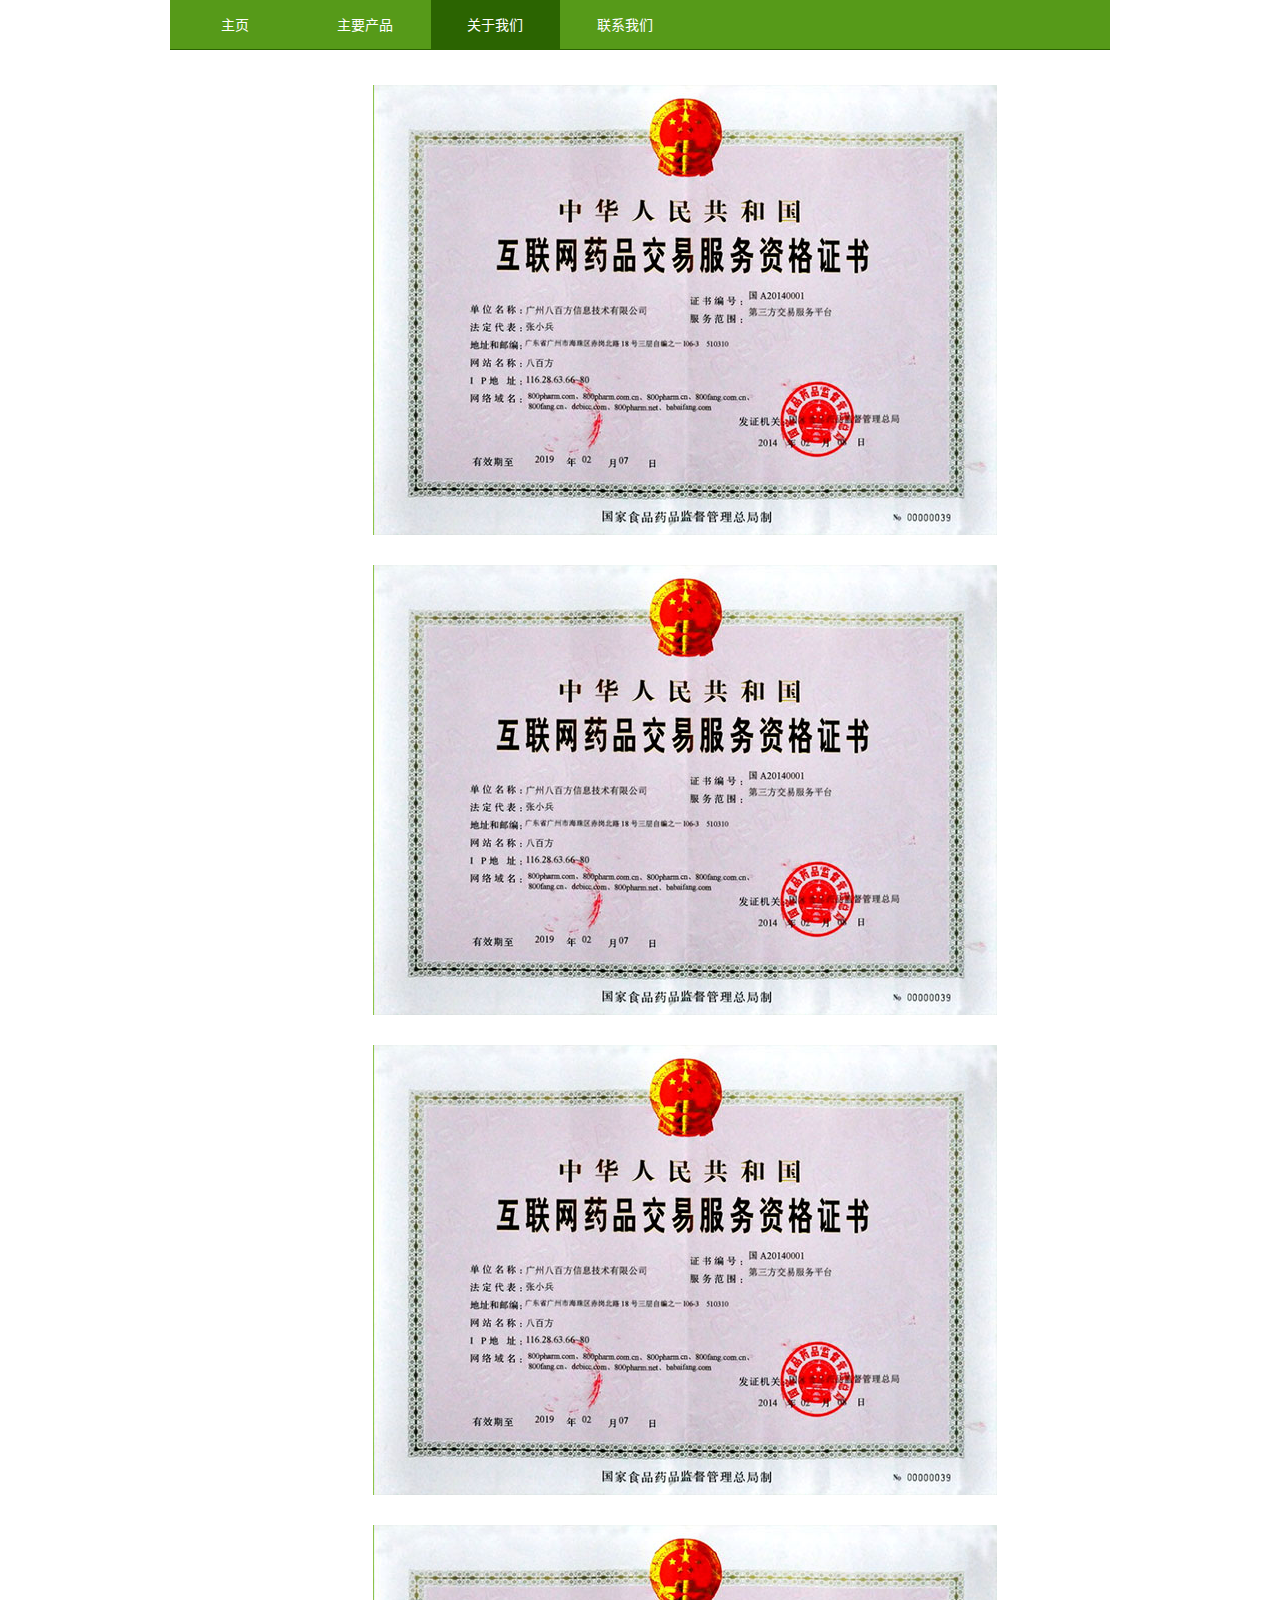
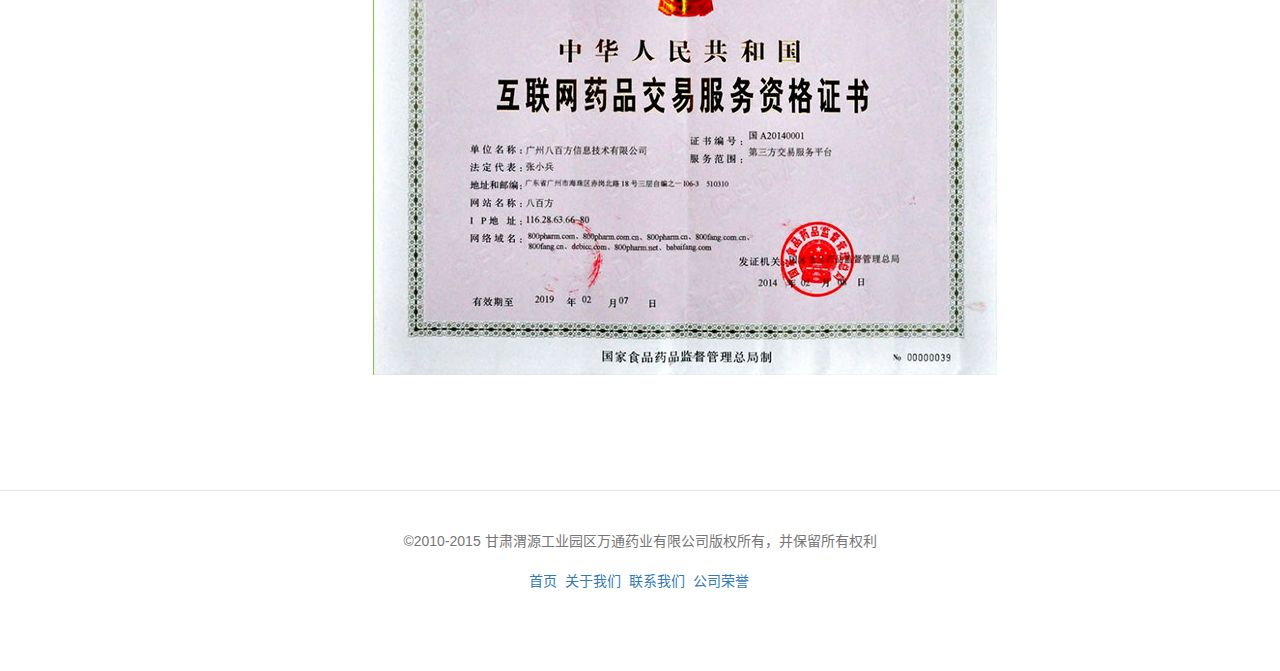
==== commit bcc44f47: "hidden logo and scroll view images" ====
--- a/aboutus.html
+++ b/aboutus.html
@@ -28,7 +28,7 @@
 
 
 <div class="container">
-    <img src="res/img/logo.png" />
+    <!-- <img src="res/img/logo.png" /> -->
 </div>
 
 <div class="navbar-wrapper">
@@ -88,13 +88,13 @@
         <ul class="bs-docs-footer-links text-muted">
             <!--<li>MoMo medicine</li>-->
             <li>
-                <a href="http://localhost:8080/medic/index.html">首页</a>
+                <a href="http://wymedic.com/index.html">首页</a>
             </li>
             <li>
-                <a href="http://localhost:8080/medic/aboutus.html">关于我们</a>
+                <a href="http://wymedic.com/aboutus.html">关于我们</a>
             </li>
             <li>
-                <a href="http://localhost:8080/medic/contactus.html">联系我们</a>
+                <a href="http://wymedic.com/contactus.html">联系我们</a>
             </li>
             <li>
                 <a href="#">公司荣誉</a>
--- a/res/css/man.css
+++ b/res/css/man.css
@@ -138,9 +138,13 @@
 .perc5
 {
     width: 19.2%;
+    min-height: 286px;
 }
 
-
+/*固定图片大小*/
+.thumbnail.btn-click > img{
+    min-height: 170px;
+}
 
 .thumbnail
 {
--- a/res/css/non-responsive.css
+++ b/res/css/non-responsive.css
@@ -6,7 +6,6 @@
 
 /* Account for fixed navbar */
 body {
-  padding-top: 70px;
   padding-bottom: 30px;
 }
 
